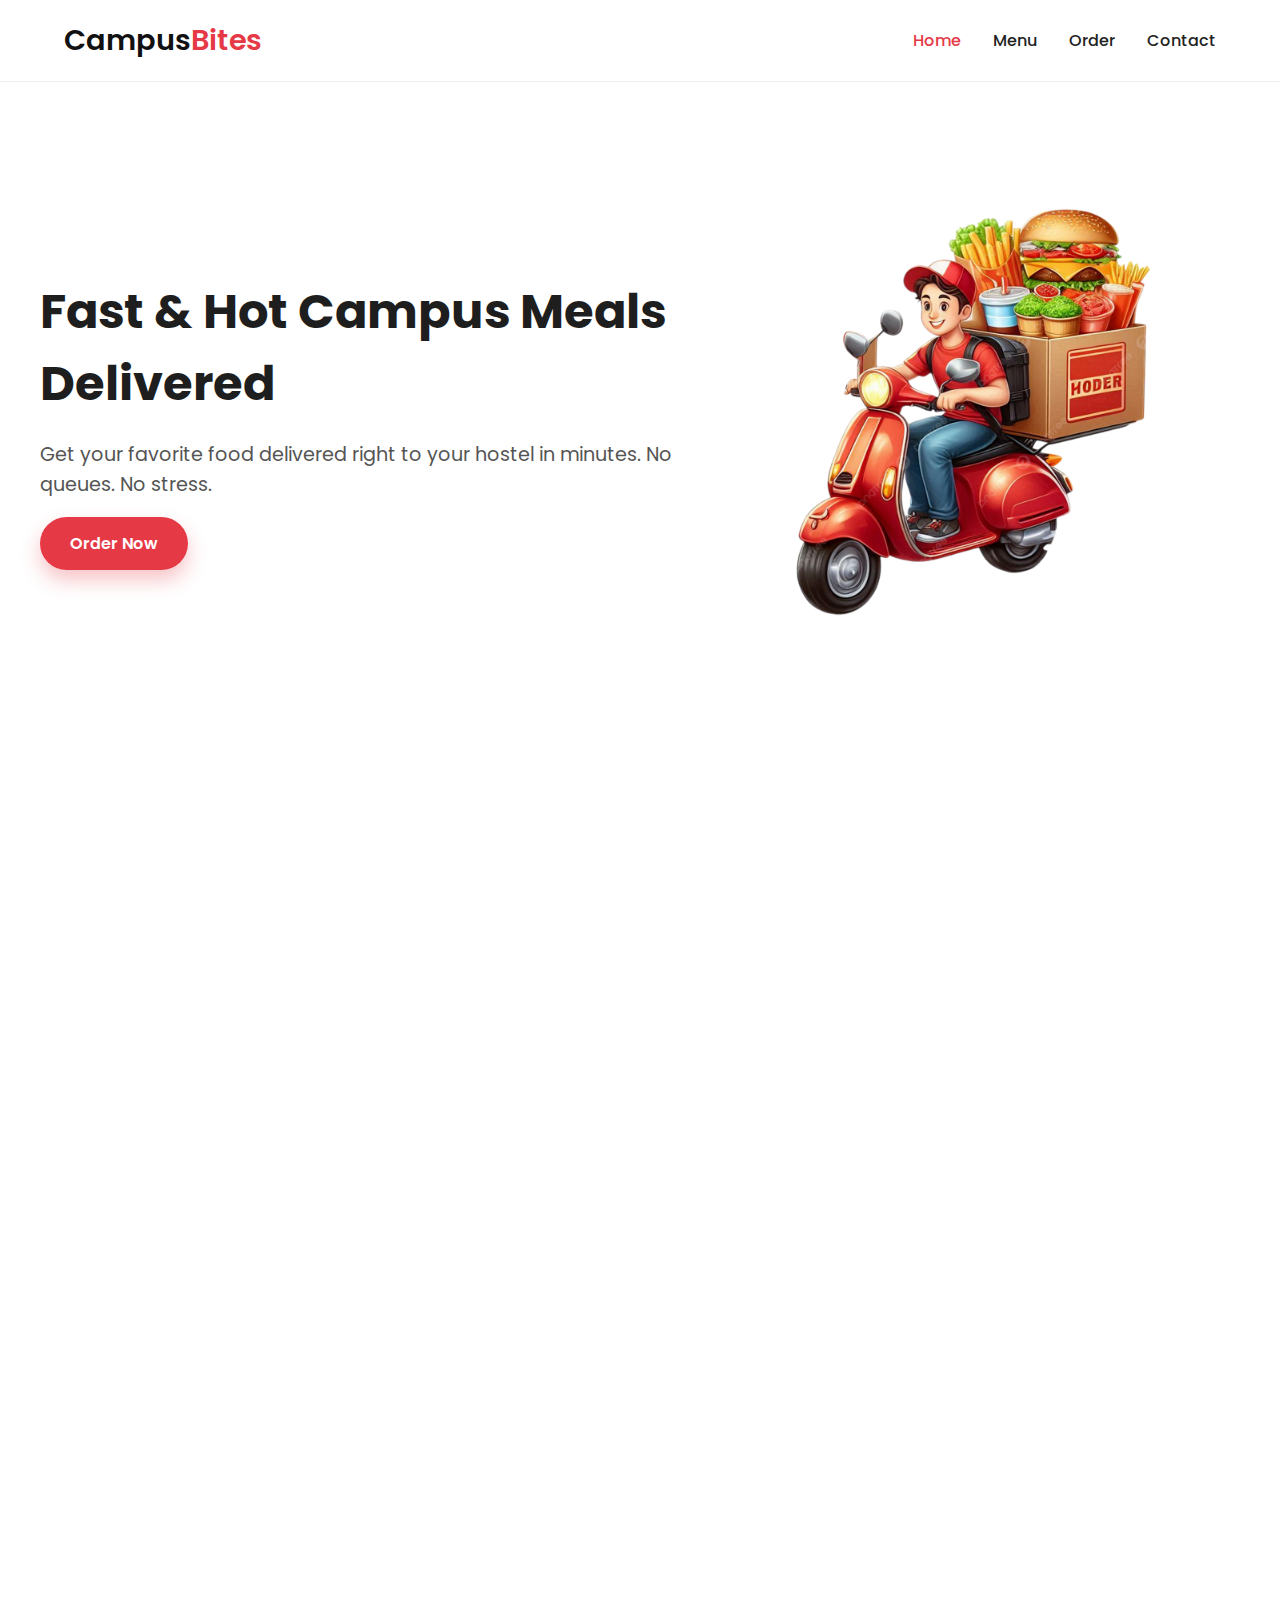
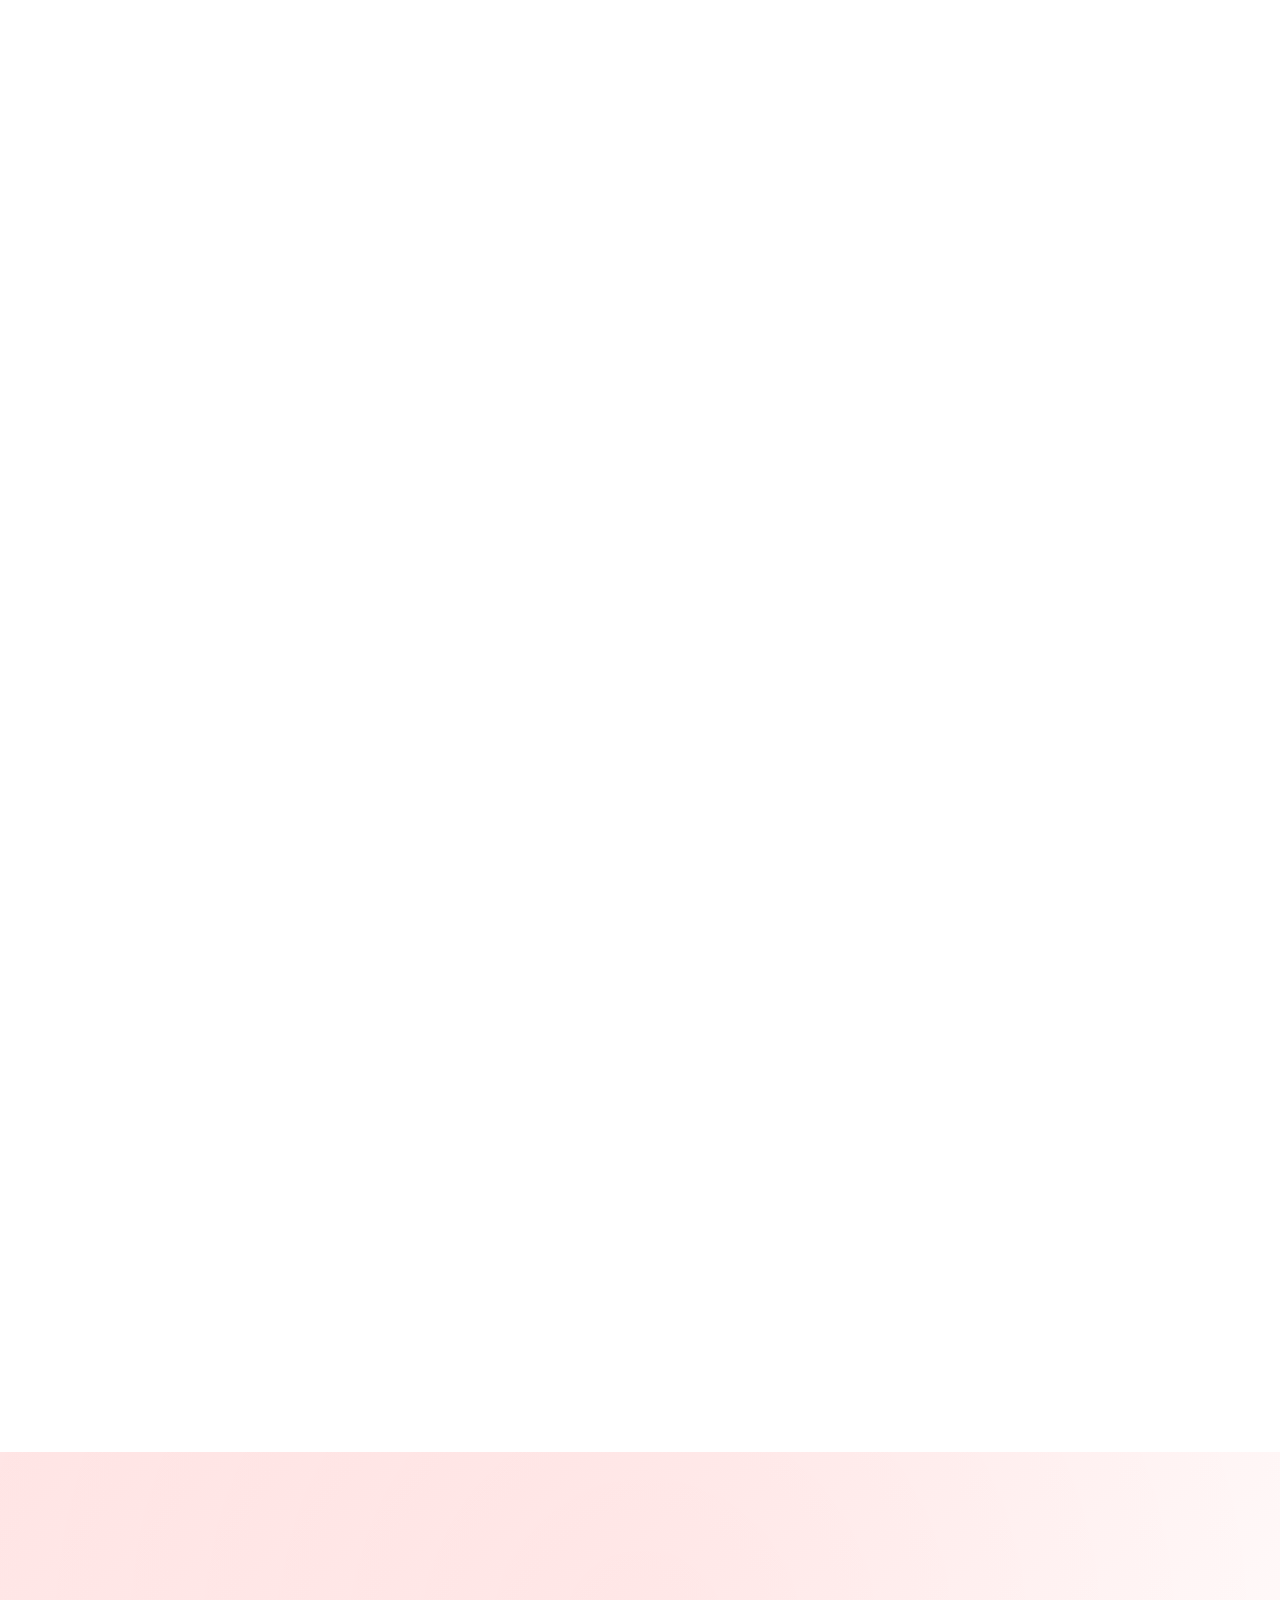
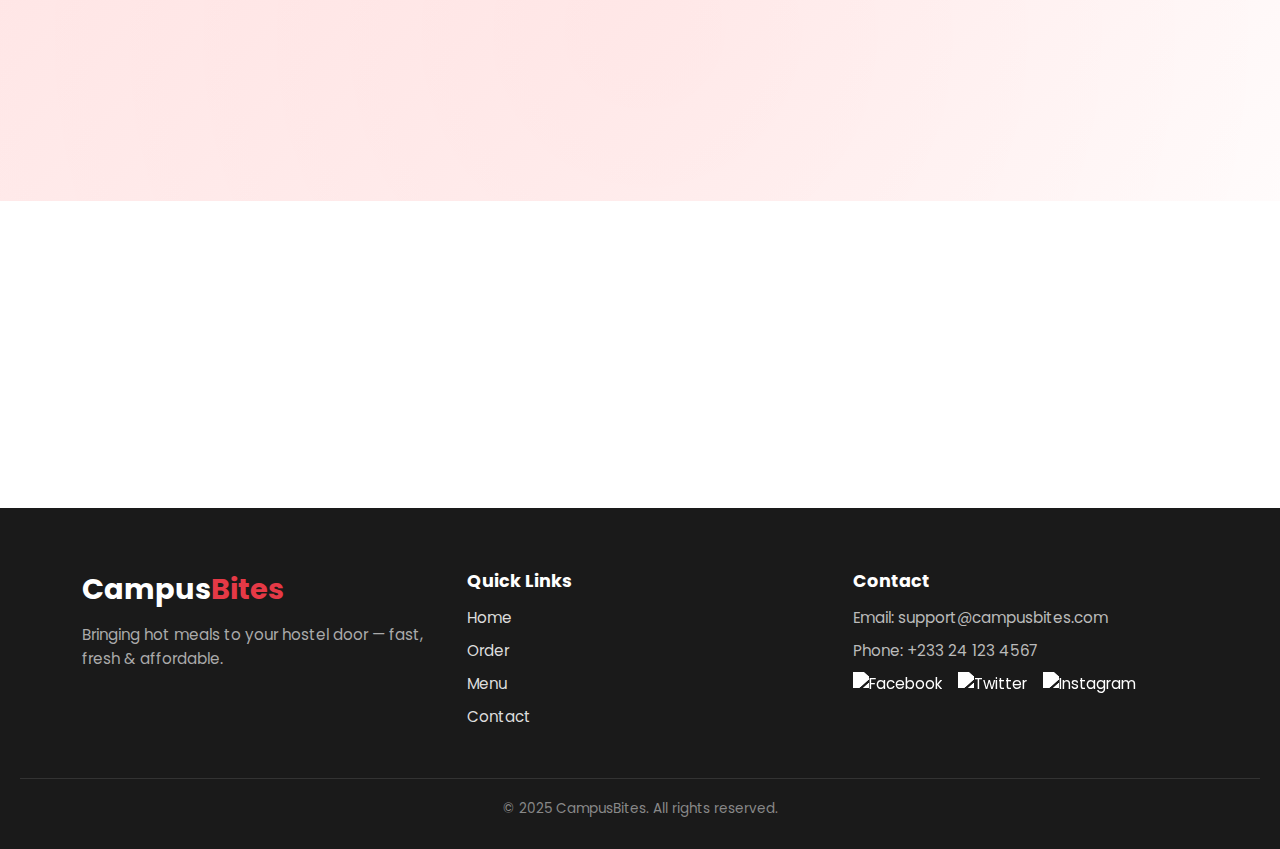
==== index.html @ 7bbff0b2 "index page done" ====
<!DOCTYPE html>
<html lang="en">
<head>
  <meta charset="UTF-8" />
  <meta name="viewport" content="width=device-width, initial-scale=1.0" />
  <title>Campus Bites</title>
  <link rel="stylesheet" href="css/style.css" />
  <link rel="stylesheet" href="css/home.css">
  <!-- AOS CSS -->
  <link href="https://unpkg.com/aos@2.3.1/dist/aos.css" rel="stylesheet">
  <link href="https://fonts.googleapis.com/css2?family=Inter:wght@400;600&display=swap" rel="stylesheet">
  <link href="https://fonts.googleapis.com/css2?family=Poppins:wght@400;600;700&display=swap" rel="stylesheet">
</head>
<body>

<header class="main-header">
  <div class="container nav-container">
    <div class="logo">Campus<span>Bites</span></div>
    <nav class="nav-links">
      <a href="index.html" class="active">Home</a>
      <a href="menu.html">Menu</a>
      <a href="order.html">Order</a>
      <a href="contact.html">Contact</a>
    </nav>
    <div class="hamburger" id="hamburger">
      <span></span>
      <span></span>
      <span></span>
    </div>
  </div>

  <!-- Sidebar -->
  <div class="mobile-sidebar" id="mobileSidebar">
    <div class="close-btn" id="closeSidebar">&times;</div>
    <a href="index.html" class="active">Home</a>
    <a href="menu.html">Menu</a>
    <a href="order.html">Order</a>
    <a href="contact.html">Contact</a>
  </div>

</header>

<!-- Hero Section -->
<section class="hero">
  <div class="hero-content">
    <div class="hero-text">
      <h1>Fast & Hot Campus Meals Delivered</h1>
      <p>Get your favorite food delivered right to your hostel in minutes. No queues. No stress.</p>
      <a href="menu.html" class="cta-button">Order Now</a>
    </div>
    <div class="hero-image">
      <img src="images/hero-image.png" alt="Delicious meal delivery">
    </div>
  </div>
</section>


<!-- Meals Section -->
<section class="meals" id="popular-meals">
  <div class="container">
    <h2 class="section-title" data-aos="fade-up">Popular Meals on Campus</h2>
    <p class="section-subtitle" data-aos="fade-up" data-aos-delay="100">
      Freshly prepared. Hot. Delivered with love.
    </p>

    <div class="meal-grid">
      <div class="meal-card" data-aos="zoom-in" data-aos-delay="200">
        <img src="images/jollof.jpg" alt="Jollof Rice with Chicken">
        <h3>Jollof Rice & Chicken</h3>
        <p>Classic spicy jollof with crispy grilled chicken.</p>
        <span class="price">GH₵ 25.00</span>
      </div>

      <div class="meal-card" data-aos="zoom-in" data-aos-delay="300">
        <img src="images/banku.jpg" alt="Banku and Tilapia">
        <h3>Banku & Tilapia</h3>
        <p>Well-seasoned tilapia with hot shito and pepper sauce.</p>
        <span class="price">GH₵ 30.00</span>
      </div>

      <div class="meal-card" data-aos="zoom-in" data-aos-delay="400">
        <img src="images/fried-rice.jpg" alt="Fried Rice with Sausages">
        <h3>Fried Rice & Sausages</h3>
        <p>Crunchy veggies, eggs, sausages — a perfect lunch combo.</p>
        <span class="price">GH₵ 22.00</span>
      </div>

      <div class="meal-card" data-aos="zoom-in" data-aos-delay="500">
        <img src="images/kebab.jpg" alt="Campus Kebab">
        <h3>Spicy Beef Kebab</h3>
        <p>Skewered meat with that legendary Ghanaian suya vibe.</p>
        <span class="price">GH₵ 10.00</span>
      </div>
    </div>
  </div>
</section>


<!-- How It Works Section -->
<section class="how-it-works" id="how-it-works">
  <div class="container">
    <h2 class="section-title" data-aos="fade-up">How It Works</h2>
    <p class="section-subtitle" data-aos="fade-up" data-aos-delay="100">
      Get your favorite meals delivered in just a few steps.
    </p>

    <div class="steps">
      <div class="step-card" data-aos="zoom-in" data-aos-delay="200">
        <div class="step-icon">
          <img src="images/icons/order-food.png" alt="Order Food Icon">
        </div>
        <h3>1. Browse & Order</h3>
        <p>Explore our tasty menu, pick your favorites, and place an order easily online.</p>
      </div>

      <div class="step-card" data-aos="zoom-in" data-aos-delay="300">
        <div class="step-icon">
          <img src="images/icons/cooking.png" alt="Cooking Icon">
        </div>
        <h3>2. Meal is Prepared</h3>
        <p>Our kitchen team gets cooking right away using fresh, quality ingredients.</p>
      </div>

      <div class="step-card" data-aos="zoom-in" data-aos-delay="400">
        <div class="step-icon">
          <img src="images/icons/fast-delivery.png" alt="Fast Delivery Icon">
        </div>
        <h3>3. We Deliver to You</h3>
        <p>Within minutes, your food is on its way to your hostel or classroom — hot & fresh!</p>
      </div>
    </div>
  </div>
</section>


<!-- Why Choose Us Section -->
<section class="why-choose-us" id="why-choose-us">
  <div class="container">
    <h2 class="section-title" data-aos="fade-up">Why Choose CampusBites?</h2>
    <p class="section-subtitle" data-aos="fade-up" data-aos-delay="100">
      We go beyond food delivery — here’s why students trust us daily.
    </p>

    <div class="features-grid">
      <div class="feature-box" data-aos="fade-up" data-aos-delay="200">
        <img src="https://cdn-icons-png.flaticon.com/512/1046/1046784.png" alt="Fast Delivery">
        <h3>Fast Delivery</h3>
        <p>Your meals reach you hot and fresh in under 30 minutes — guaranteed.</p>
      </div>

      <div class="feature-box" data-aos="fade-up" data-aos-delay="300">
        <img src="https://cdn-icons-png.flaticon.com/512/3500/3500833.png" alt="Affordable Prices">
        <h3>Affordable Prices</h3>
        <p>Delicious meals from as low as GH₵10. Perfect for every student budget.</p>
      </div>

      <div class="feature-box" data-aos="fade-up" data-aos-delay="400">
        <img src="https://cdn-icons-png.flaticon.com/512/809/809957.png" alt="Trusted Vendors">
        <h3>Trusted Vendors</h3>
        <p>Partnered with top local food joints to ensure hygiene and quality.</p>
      </div>

      <div class="feature-box" data-aos="fade-up" data-aos-delay="500">
        <img src="https://cdn-icons-png.flaticon.com/512/190/190411.png" alt="24/7 Support">
        <h3>24/7 Support</h3>
        <p>Got issues? We’re always here to help — anytime, any day.</p>
      </div>
    </div>
  </div>
</section>



<!-- Testimonials Section -->
<section class="testimonials" id="testimonials">
  <div class="container">
    <h2 class="section-title" data-aos="fade-up">What Students Are Saying</h2>
    <p class="section-subtitle" data-aos="fade-up" data-aos-delay="100">
      Real feedback from your fellow campus foodies
    </p>

    <div class="testimonial-grid">
      <div class="testimonial-card" data-aos="fade-up" data-aos-delay="200">
        <img src="images/kwame.png" alt="Student 1" class="avatar">
        <p class="quote">“FoodCampus has changed my lunch game. Fast delivery, hot food, always on time!”</p>
        <h4 class="name">Kwame B.</h4>
        <span class="program">Accounting Education, Level 100</span>
      </div>

      <div class="testimonial-card" data-aos="fade-up" data-aos-delay="300">
        <img src="images/AKU.jpg" alt="Student 2" class="avatar">
        <p class="quote">“I love how affordable and fresh the meals are. I no longer stress about what to eat!”</p>
        <h4 class="name">Akua B.</h4>
        <span class="program">Economics Education, Level 300</span>
      </div>

      <div class="testimonial-card" data-aos="fade-up" data-aos-delay="400">
        <img src="images/yaw.png" alt="Student 3" class="avatar">
        <p class="quote">“This service is a life-saver during exam weeks. Highly recommend to every student!”</p>
        <h4 class="name">Nana Y.</h4>
        <span class="program">IT Education, Level 400</span>
      </div>
    </div>
  </div>
</section>


<!-- Call to Action Section -->
<section class="cta" id="cta">
  <div class="cta-container" data-aos="zoom-in">
    <h2>Craving something tasty?</h2>
    <p>Let’s bring your next favorite meal right to your hostel room.</p>
    <a href="order.html" class="btn btn-primary">Order Now</a>
  </div>
</section>


<!-- Contact Teaser Section -->
<section class="contact-teaser" data-aos="fade-up">
  <div class="container">
    <div class="contact-teaser-content">
      <h2>Need Help or Have a Question?</h2>
      <p>We’re always here to assist. Reach out and let’s talk food, delivery, or feedback!</p>
      <a href="contact.html" class="btn-secondary">Contact Us</a>
    </div>
  </div>
</section>


<!-- Footer Section -->
<footer class="site-footer">
  <div class="container footer-grid">
    <div class="footer-brand">
      <h2>Campus<span>Bites</span></h2>
      <p>Bringing hot meals to your hostel door — fast, fresh & affordable.</p>
    </div>

    <div class="footer-links">
      <h3>Quick Links</h3>
      <ul>
        <li><a href="index.html">Home</a></li>
        <li><a href="order.html">Order</a></li>
        <li><a href="menu.html">Menu</a></li>
        <li><a href="contact.html">Contact</a></li>
      </ul>
    </div>

    <div class="footer-contact">
      <h3>Contact</h3>
      <p>Email: support@campusbites.com</p>
      <p>Phone: +233 24 123 4567</p>
      <div class="social-icons">
        <a href="#">
          <img src="https://cdn-icons-png.flaticon.com/512/733/733547.png" alt="Facebook" width="24" height="24">
        </a>
        <a href="#">
          <img src="https://cdn-icons-png.flaticon.com/512/733/733579.png" alt="Twitter" width="24" height="24">
        </a>
        <a href="#">
          <img src="https://cdn-icons-png.flaticon.com/512/733/733558.png" alt="Instagram" width="24" height="24">
        </a>
      </div>
    </div>
  </div>

  <div class="footer-bottom">
    <p>&copy; 2025 CampusBites. All rights reserved.</p>
  </div>
</footer>



<!-- AOS JS -->
<script src="https://unpkg.com/aos@2.3.1/dist/aos.js"></script>
<script>
  AOS.init({
    duration: 1000, // animation duration in ms
    once: true,     // whether animation should happen only once - while scrolling down
  });
</script>

<script src="js/script.js"></script>
</body>
</html>
---- css/style.css ----
/* Reset and base */
* {
  margin: 0;
  padding: 0;
  box-sizing: border-box;
}

body {
  font-family: 'Poppins', sans-serif;
  color: #222;
}

a {
  text-decoration: none;
  color: inherit;
}

/* Container layout */
.container {
  width: 90%;
  max-width: 1200px;
  margin: 0 auto;
}

/* Header */
.main-header {
  background-color: #fff;
  border-bottom: 1px solid #eee;
  position: sticky;
  top: 0;
  z-index: 999;
}

.nav-container {
  display: flex;
  justify-content: space-between;
  align-items: center;
  padding: 1.2rem 0;
}

/* Logo */
.logo {
  font-size: 1.8rem;
  font-weight: 600;
  color: #111;
}

.logo span, .footer-brand span {
  color: #e63946;
}

/* Nav Links */
.nav-links {
  display: flex;
  gap: 2rem;
}

.nav-links a {
  font-weight: 500;
  font-size: 1rem;
  transition: color 0.3s ease;
}

.nav-links a:hover {
  color: #e63946;
}

.nav-links .active {
  color: #e63946;
}

/* Hamburger */
.hamburger {
  display: none;
  flex-direction: column;
  gap: 5px;
  cursor: pointer;
}

.hamburger span {
  width: 25px;
  height: 3px;
  background-color: #222;
  transition: all 0.4s ease;
  border-radius: 3px;
}

/* Sidebar */
.mobile-sidebar {
  position: fixed;
  top: 0;
  right: -100%;
  height: 100vh;
  width: 250px;
  background-color: white;
  box-shadow: -4px 0 10px rgba(0, 0, 0, 0.1);
  padding: 5rem 2rem;
  display: flex;
  flex-direction: column;
  gap: 1.5rem;
  transition: right 0.4s ease;
  z-index: 998;
}

.mobile-sidebar a {
  font-size: 1.2rem;
  font-weight: 500;
  color: #222;
}

.mobile-sidebar a:hover {
  color: #e63946;
}

.mobile-sidebar a.active {
  color: #e63946;
}

/* Show sidebar */
.mobile-sidebar.show {
  right: 0;
}

/* Close button inside sidebar */
.close-btn {
  position: absolute;
  top: 20px;
  right: 20px;
  font-size: 2rem;
  color: #222;
  cursor: pointer;
  font-weight: bold;
  transition: transform 0.3s ease;
}

.close-btn:hover {
  transform: rotate(90deg);
}

/* Responsive */
@media (max-width: 768px) {
  .nav-links {
    display: none;
  }

  .hamburger {
    display: flex;
  }
}




.site-footer {
  background-color: #1a1a1a;
  color: #ddd;
  padding: 60px 20px 30px;
  font-size: 0.95rem;
}

.footer-grid {
  display: grid;
  grid-template-columns: repeat(auto-fit, minmax(240px, 1fr));
  gap: 40px;
}

.footer-brand h2 {
  color: #fff;
  font-size: 1.8rem;
  margin-bottom: 12px;
}

.footer-brand p {
  color: #aaa;
  line-height: 1.6;
}

.footer-links h3,
.footer-contact h3 {
  color: #fff;
  font-size: 1.1rem;
  margin-bottom: 12px;
}

.footer-links ul {
  list-style: none;
  padding: 0;
}

.footer-links li {
  margin-bottom: 10px;
}

.footer-links a {
  color: #ddd;
  text-decoration: none;
  transition: color 0.3s ease;
}

.footer-links a:hover {
  color: #e60000;
}

.footer-contact p {
  margin-bottom: 10px;
  color: #bbb;
}

.social-icons a {
  display: inline-block;
  margin-right: 12px;
  transition: transform 0.3s ease;
}

.social-icons img {
  width: 24px;
  height: 24px;
  filter: brightness(0) invert(1);
}

.social-icons a:hover {
  transform: scale(1.1);
}

.footer-bottom {
  text-align: center;
  margin-top: 40px;
  border-top: 1px solid #333;
  padding-top: 20px;
  font-size: 0.85rem;
  color: #888;
}
---- css/home.css ----
/* Hero Section */
.hero {
  background-color: #fff;
  padding: 80px 20px;
}

.hero-content {
  display: flex;
  justify-content: space-between;
  align-items: center;
  max-width: 1200px;
  margin: auto;
  gap: 2rem;
  flex-wrap: wrap;
  animation: fadeInUp 1s ease-in-out;
}

.hero-text {
  flex: 1 1 500px;
}

.hero-text h1 {
  font-size: 3rem;
  color: #1e1e1e;
  margin-bottom: 20px;
  font-family: 'Poppins', sans-serif;
}

.hero-text p {
  font-size: 1.2rem;
  color: #555;
  margin-bottom: 30px;
  line-height: 1.6;
}

.cta-button {
  background-color: #e63946;
  color: #fff;
  padding: 15px 30px;
  font-size: 1rem;
  border-radius: 30px;
  text-decoration: none;
  transition: background-color 0.3s ease;
  font-weight: 600;
  box-shadow: 0 10px 20px rgba(230, 57, 70, 0.3);
}

.cta-button:hover {
  background-color: #d62828;
}

.hero-image {
  flex: 1 1 400px;
  text-align: center;
}

.hero-image img {
  width: 100%;
  max-width: 500px;
  height: auto;
}

/* Fade-in animation */
@keyframes fadeInUp {
  0% {
    opacity: 0;
    transform: translateY(50px);
  }

  100% {
    opacity: 1;
    transform: translateY(0);
  }
}




/* Meals Section */
.meals {
  padding: 80px 20px;
  text-align: center;
}

.meals .section-title {
  font-size: 2.5rem;
  color: #1e1e1e;
  margin-bottom: 10px;
}

.meals .section-subtitle {
  color: #555;
  font-size: 1rem;
  margin-bottom: 40px;
}

.meal-grid {
  display: grid;
  grid-template-columns: repeat(auto-fit, minmax(250px, 1fr));
  gap: 30px;
  justify-content: center;
}

.meal-card {
  background-color: #fff;
  border-radius: 16px;
  padding: 20px;
  box-shadow: 0 6px 20px rgba(0, 0, 0, 0.06);
  transition: transform 0.3s ease, box-shadow 0.3s ease;
}

.meal-card:hover {
  transform: translateY(-8px);
  box-shadow: 0 12px 30px rgba(0, 0, 0, 0.1);
}

.meal-card img {
  width: 100%;
  height: 180px;
  object-fit: cover;
  border-radius: 12px;
  margin-bottom: 15px;
}

.meal-card h3 {
  font-size: 1.2rem;
  color: #333;
  margin: 10px 0 6px;
}

.meal-card p {
  color: #666;
  font-size: 0.9rem;
}

.meal-card.price {
  display: inline-block;
  margin-top: 10px;
  color: #e63946;
  font-weight: bold;
  font-size: 1rem;
}



/* How It Works Section */
.how-it-works {
  background: #fff;
  padding: 80px 20px;
  text-align: center;
}

.steps {
  display: grid;
  grid-template-columns: repeat(auto-fit, minmax(250px, 1fr));
  gap: 30px;
  margin-top: 50px;
}

.step-card {
  background-color: #fdfdfd;
  border: 1px solid #eee;
  border-radius: 16px;
  padding: 30px 20px;
  transition: transform 0.3s ease, box-shadow 0.3s ease;
}

.step-card:hover {
  transform: translateY(-6px);
  box-shadow: 0 12px 24px rgba(0, 0, 0, 0.08);
}

.step-icon img {
  width: 80px;
  height: auto;
  margin-bottom: 15px;
}

.step-card h3 {
  font-size: 1.3rem;
  color: #222;
  margin-bottom: 10px;
}

.step-card p {
  font-size: 0.95rem;
  color: #666;
  line-height: 1.5;
}


/* Why Choose Us Section */
.why-choose-us {
  padding: 80px 0;
  background-color: #ffffff;
  text-align: center;
}

.features-grid {
  display: grid;
  grid-template-columns: repeat(auto-fit, minmax(230px, 1fr));
  gap: 2.5rem;
  margin-top: 3rem;
}

.feature-box {
  background: #f8f9fa;
  padding: 2rem;
  border-radius: 1.5rem;
  box-shadow: 0 8px 24px rgba(0, 0, 0, 0.05);
  transition: transform 0.3s ease;
}

.feature-box:hover {
  transform: translateY(-10px);
}

.feature-box img {
  width: 60px;
  margin-bottom: 1rem;
}

.feature-box h3 {
  color: #222;
  margin-bottom: 0.8rem;
  font-size: 1.2rem;
}

.feature-box p {
  font-size: 0.95rem;
  color: #555;
}



/* Testimonials Section */
.testimonials {
  padding: 80px 0;
  text-align: center;
}

.testimonial-grid {
  display: grid;
  grid-template-columns: repeat(auto-fit, minmax(280px, 1fr));
  gap: 2rem;
  margin-top: 3rem;
}

.testimonial-card {
  background: white;
  padding: 2rem;
  border-radius: 1.5rem;
  box-shadow: 0 12px 30px rgba(0, 0, 0, 0.08);
  transition: transform 0.3s ease;
}

.testimonial-card:hover {
  transform: translateY(-10px);
}

.avatar {
  width: 80px;
  height: 80px;
  border-radius: 50%;
  object-fit: cover;
  margin-bottom: 1rem;
}

.quote {
  font-style: italic;
  color: #444;
  margin-bottom: 1rem;
}

.name {
  font-weight: 700;
  color: #e63946;
}

.program {
  font-size: 0.85rem;
  color: #777;
}


/* CTA Section */
.cta {
  background: linear-gradient(135deg, #ffe8e8, #ffffff);
  padding: 80px 20px;
  text-align: center;
  position: relative;
  overflow: hidden;
}

.cta::after {
  content: "";
  position: absolute;
  top: -50%;
  left: -50%;
  width: 200%;
  height: 200%;
  background: radial-gradient(circle, rgba(255, 0, 0, 0.05) 1%, transparent 70%);
  animation: pulse 6s linear infinite;
  z-index: 0;
}

.cta-container {
  max-width: 700px;
  margin: 0 auto;
  z-index: 1;
  position: relative;
}

.cta h2 {
  font-size: 2.5rem;
  font-weight: bold;
  margin-bottom: 20px;
  color: #1a1a1a;
}

.cta p {
  font-size: 1.1rem;
  color: #555;
  margin-bottom: 30px;
}

.cta .btn-primary {
  background-color: #e60000;
  color: white;
  padding: 14px 30px;
  border-radius: 8px;
  text-decoration: none;
  font-size: 1rem;
  transition: background-color 0.3s ease, transform 0.3s ease;
  display: inline-block;
  z-index: 2;
}

.cta .btn-primary:hover {
  background-color: #cc0000;
  transform: scale(1.05);
}


/*contact teaser*/
.contact-teaser {
  padding: 80px 20px;
  text-align: center;
  border-top: 1px solid #eee;
  border-bottom: 1px solid #eee;
}

.contact-teaser-content {
  max-width: 700px;
  margin: 0 auto;
}

.contact-teaser h2 {
  font-size: 2.2rem;
  color: #1a1a1a;
  margin-bottom: 16px;
}

.contact-teaser p {
  color: #555;
  font-size: 1.05rem;
  margin-bottom: 25px;
}

.btn-secondary {
  background-color: transparent;
  border: 2px solid #e60000;
  color: #e60000;
  padding: 12px 26px;
  font-size: 1rem;
  border-radius: 6px;
  text-decoration: none;
  transition: all 0.3s ease;
}

.btn-secondary:hover {
  background-color: #e60000;
  color: #fff;
  transform: translateY(-2px);
}
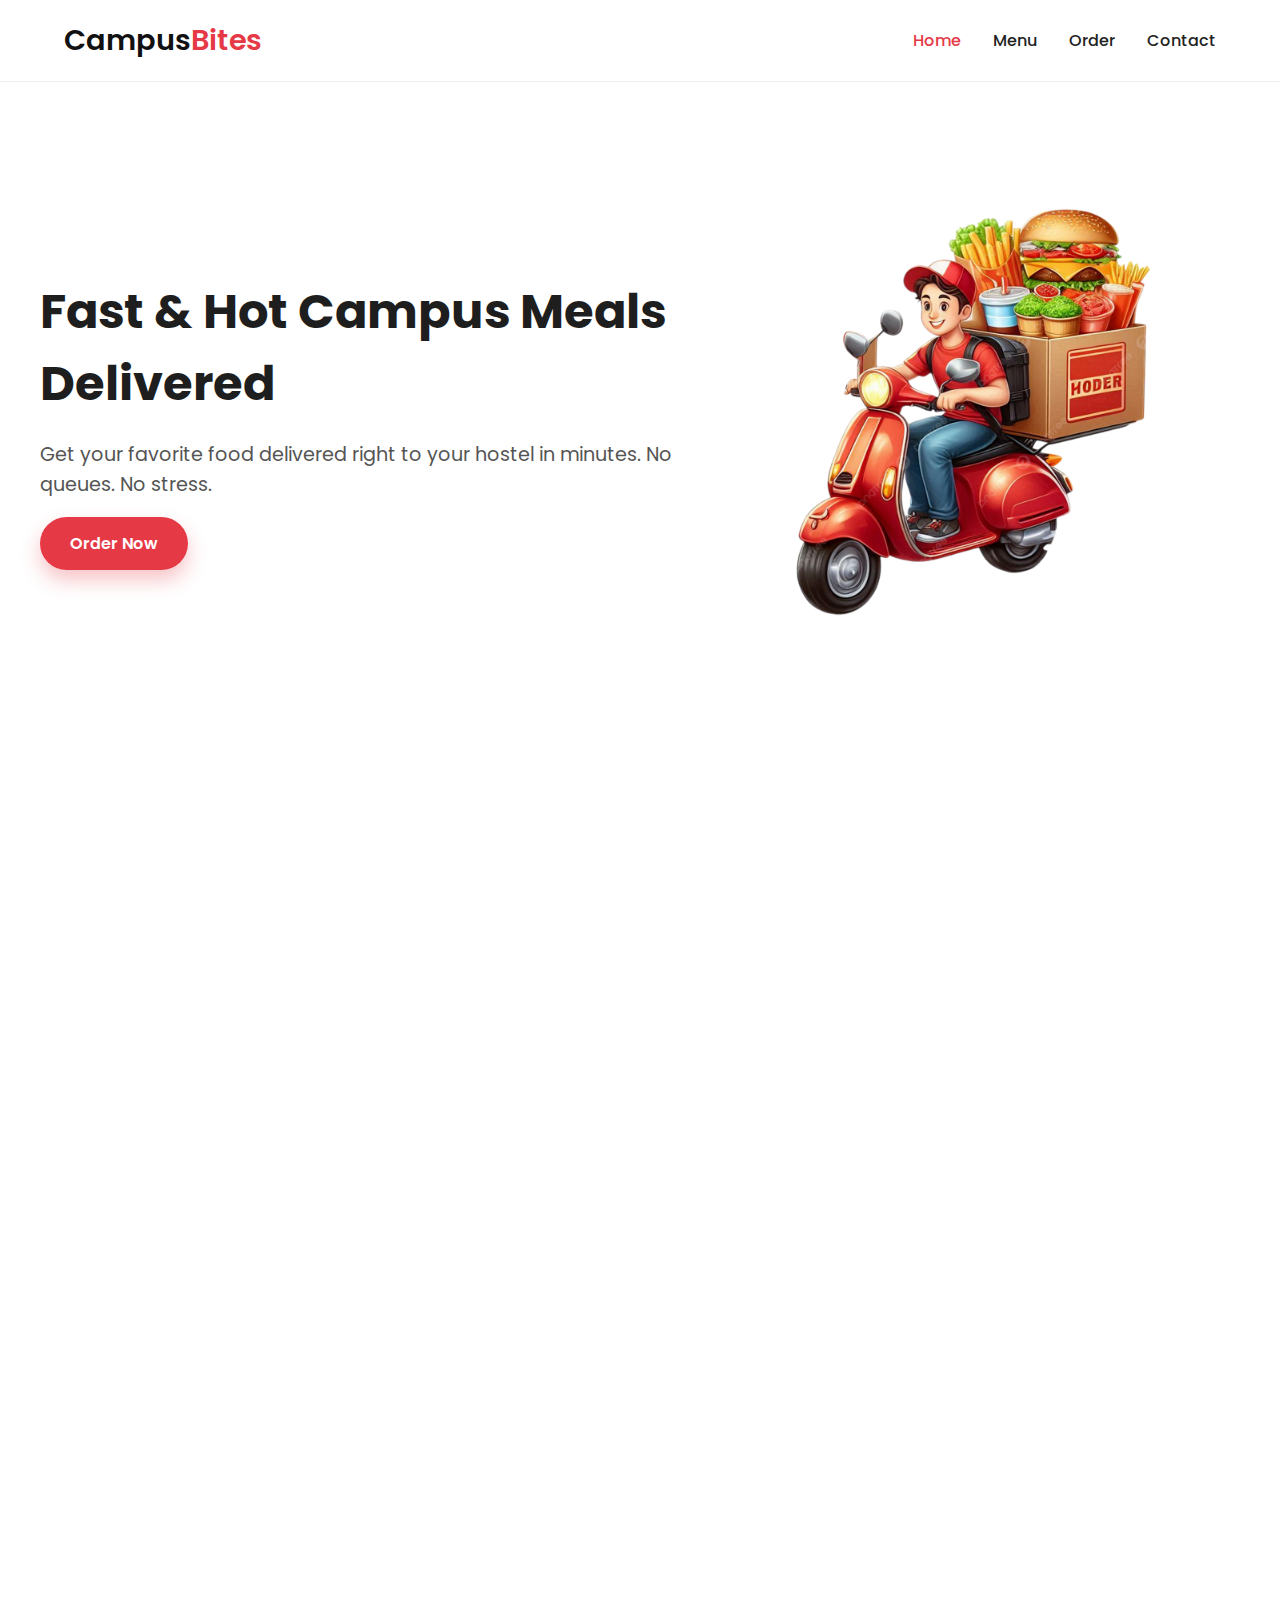
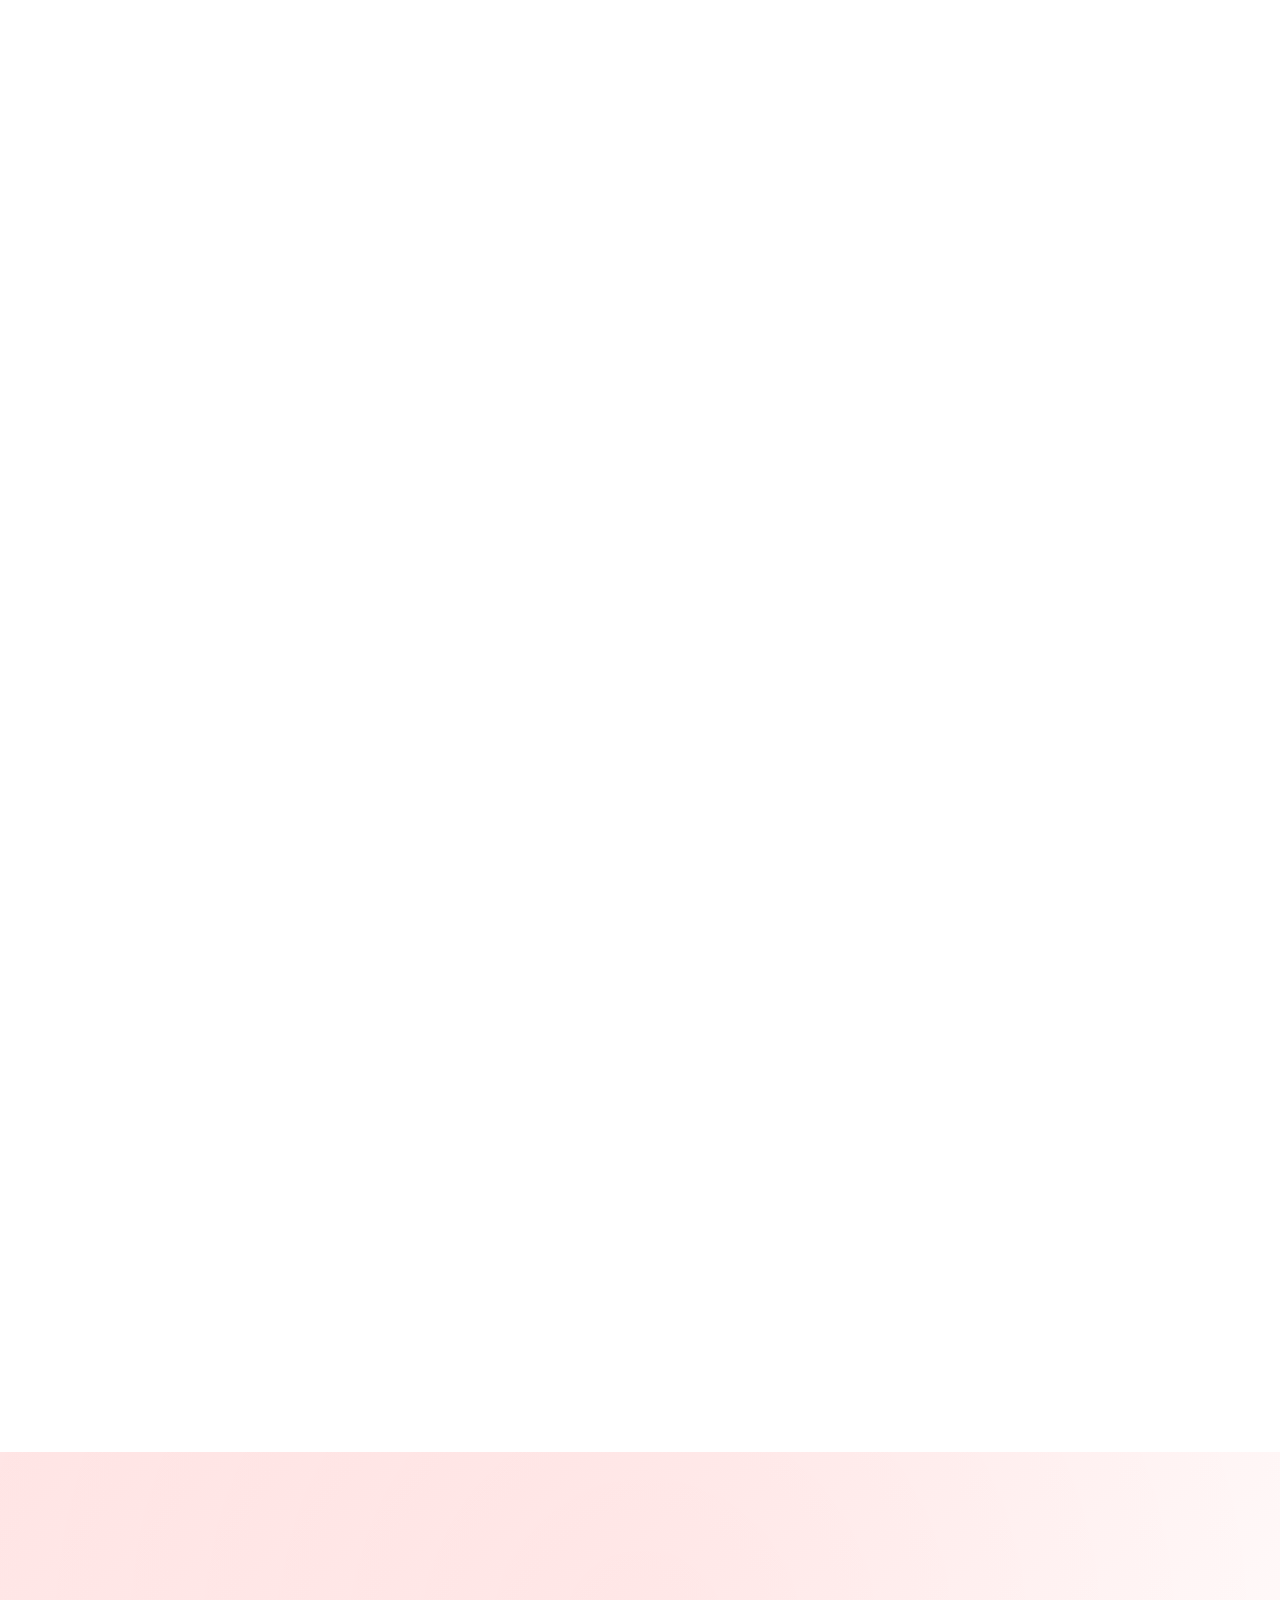
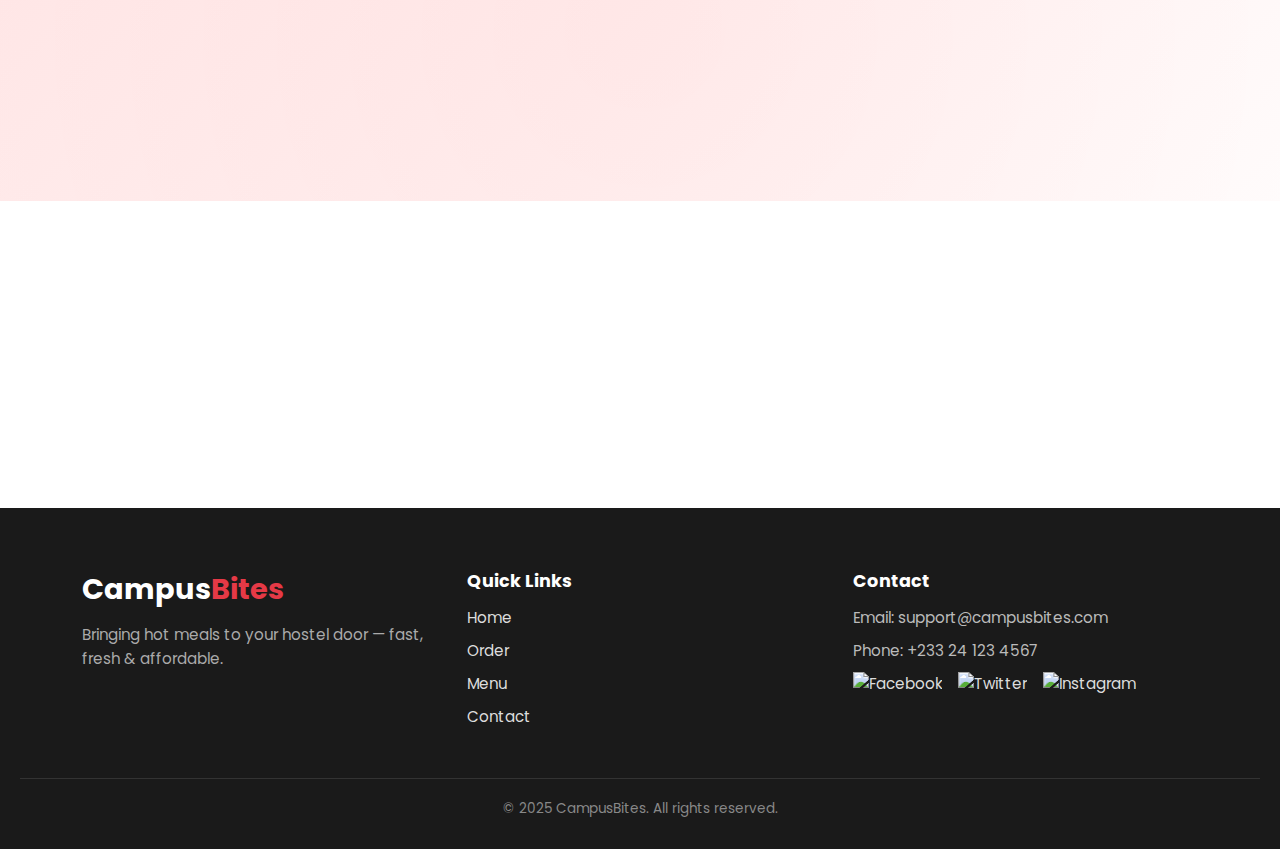
==== commit 33f66f01: "index page done" ====
--- a/index.html
+++ b/index.html
@@ -250,13 +250,13 @@
       <p>Email: support@campusbites.com</p>
       <p>Phone: +233 24 123 4567</p>
       <div class="social-icons">
-        <a href="#">
+        <a href="https://www.facebook.com/share/1DX3CEgSW2/?mibextid=wwXIfr">
           <img src="https://cdn-icons-png.flaticon.com/512/733/733547.png" alt="Facebook" width="24" height="24">
         </a>
-        <a href="#">
+        <a href="https://x.com/akuaadomako1?s=21">
           <img src="https://cdn-icons-png.flaticon.com/512/733/733579.png" alt="Twitter" width="24" height="24">
         </a>
-        <a href="#">
+        <a href="https://www.instagram.com/akua_artz?igsh=b2NlcTN1YTBxZzRl&utm_source=qr">
           <img src="https://cdn-icons-png.flaticon.com/512/733/733558.png" alt="Instagram" width="24" height="24">
         </a>
       </div>
--- a/css/style.css
+++ b/css/style.css
@@ -215,7 +215,6 @@
 .social-icons img {
   width: 24px;
   height: 24px;
-  filter: brightness(0) invert(1);
 }
 
 .social-icons a:hover {
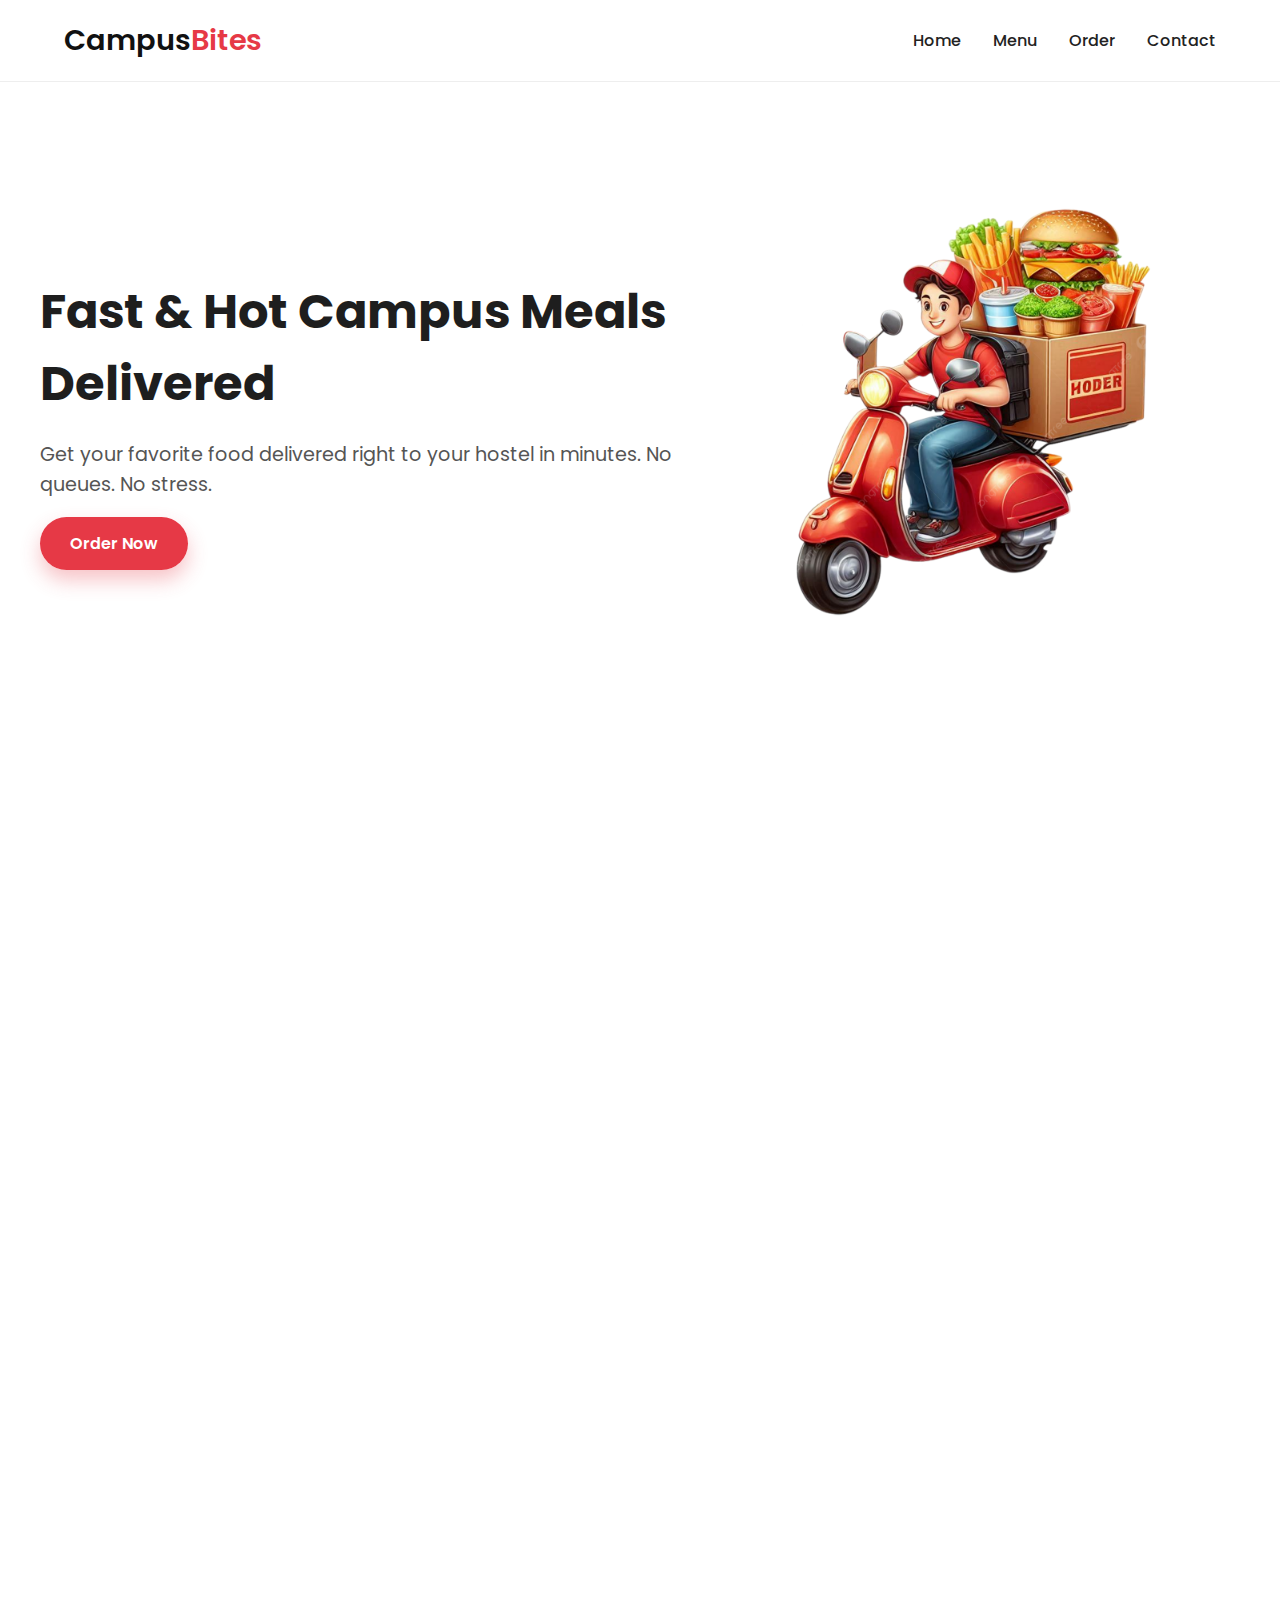
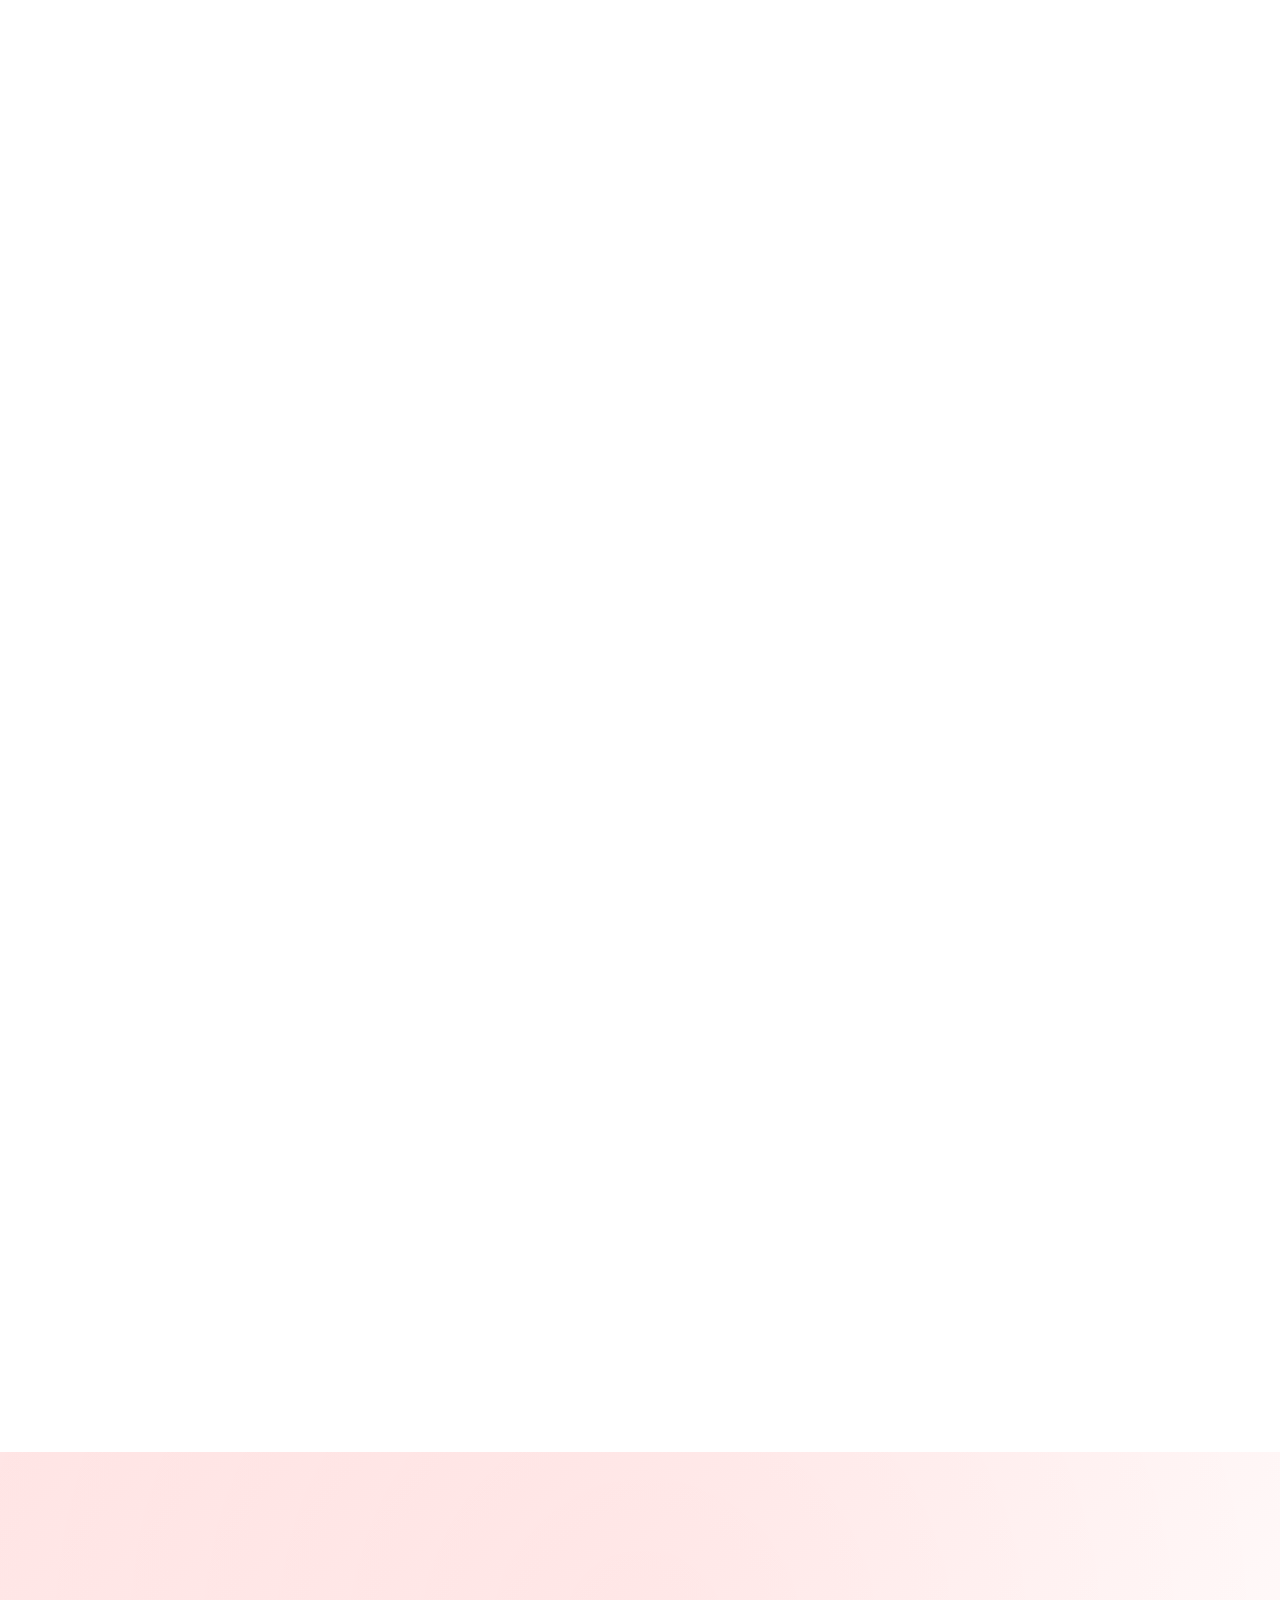
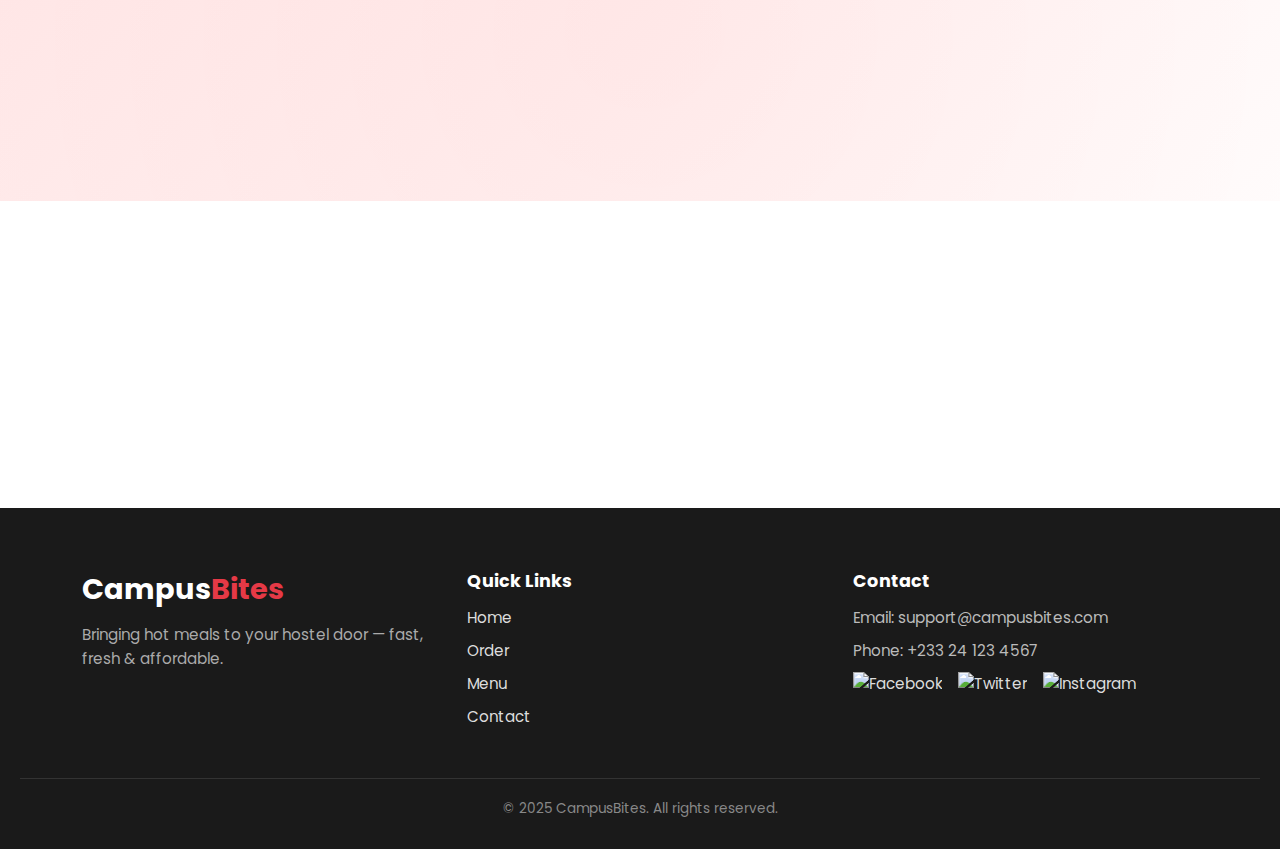
==== commit d15d2f85: "menu page done" ====
--- a/index.html
+++ b/index.html
@@ -15,13 +15,20 @@
 
 <header class="main-header">
   <div class="container nav-container">
-    <div class="logo">Campus<span>Bites</span></div>
+    <!-- Logo -->
+    <div class="logo">
+      Campus<span>Bites</span>
+    </div>
+
+    <!-- Navigation Links -->
     <nav class="nav-links">
-      <a href="index.html" class="active">Home</a>
+      <a href="index.html">Home</a>
       <a href="menu.html">Menu</a>
       <a href="order.html">Order</a>
       <a href="contact.html">Contact</a>
     </nav>
+
+    <!-- Hamburger Button -->
     <div class="hamburger" id="hamburger">
       <span></span>
       <span></span>
@@ -29,7 +36,7 @@
     </div>
   </div>
 
-  <!-- Sidebar -->
+  <!-- Sidebar for Mobile View -->
   <div class="mobile-sidebar" id="mobileSidebar">
     <div class="close-btn" id="closeSidebar">&times;</div>
     <a href="index.html" class="active">Home</a>
@@ -37,8 +44,8 @@
     <a href="order.html">Order</a>
     <a href="contact.html">Contact</a>
   </div>
-
 </header>
+
 
 <!-- Hero Section -->
 <section class="hero">
@@ -210,7 +217,7 @@
   <div class="cta-container" data-aos="zoom-in">
     <h2>Craving something tasty?</h2>
     <p>Let’s bring your next favorite meal right to your hostel room.</p>
-    <a href="order.html" class="btn btn-primary">Order Now</a>
+    <a href="menu.html" class="btn btn-primary">Order Now</a>
   </div>
 </section>
 
--- a/css/style.css
+++ b/css/style.css
@@ -45,8 +45,10 @@
   color: #111;
 }
 
-.logo span, .footer-brand span {
-  color: #e63946;
+.logo span,
+.footer-brand span {
+  color: #e63946;
+  /* Red color for logo accent */
 }
 
 /* Nav Links */
@@ -58,16 +60,16 @@
 .nav-links a {
   font-weight: 500;
   font-size: 1rem;
+  color: #222;
+  /* Default text color */
   transition: color 0.3s ease;
 }
 
 .nav-links a:hover {
   color: #e63946;
-}
-
-.nav-links .active {
-  color: #e63946;
-}
+  /* Red color on hover */
+}
+
 
 /* Hamburger */
 .hamburger {
@@ -146,10 +148,12 @@
   .hamburger {
     display: flex;
   }
-}
-
-
-
+
+  /* Mobile sidebar toggle */
+  .mobile-sidebar {
+    padding: 3rem 2rem;
+  }
+}
 
 .site-footer {
   background-color: #1a1a1a;
